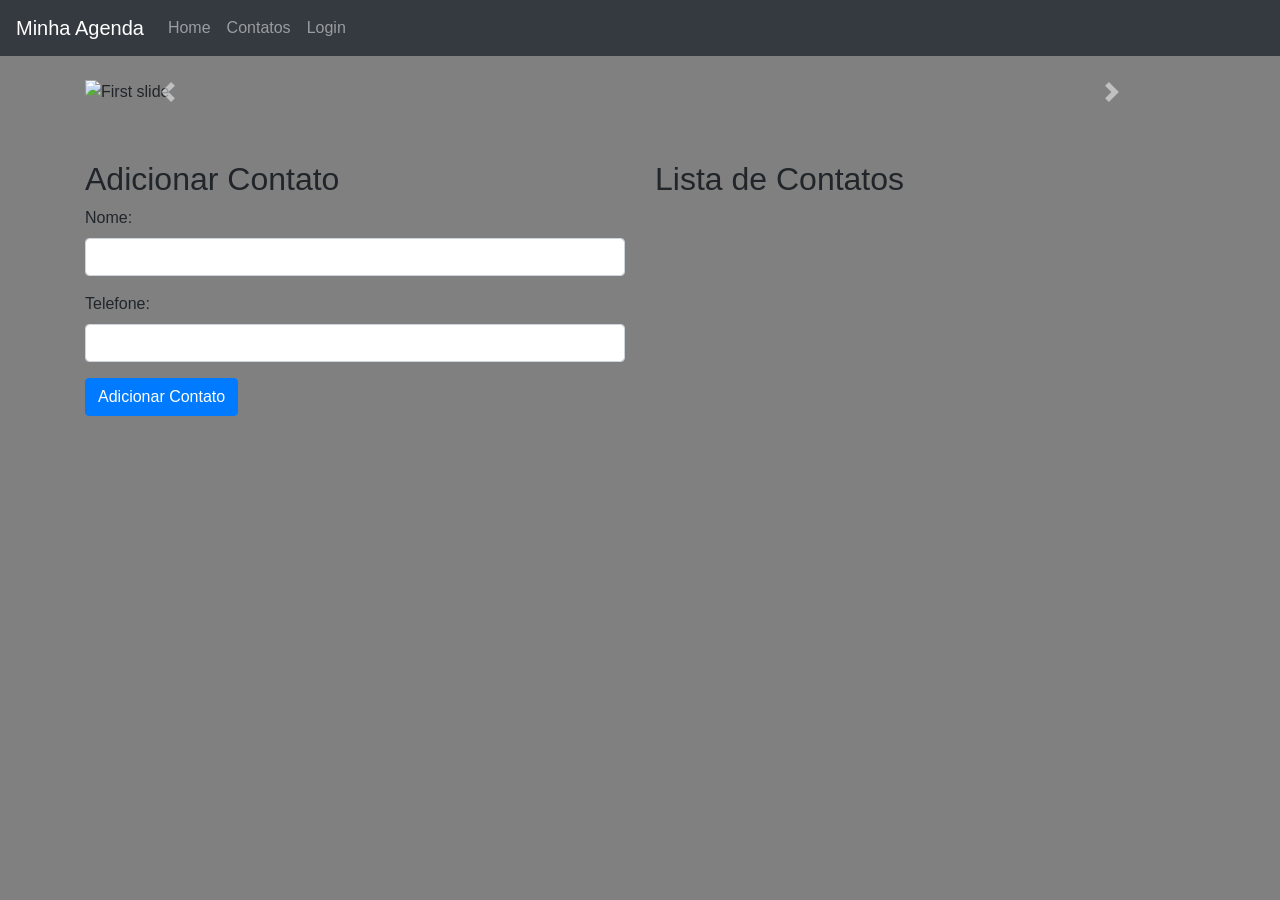
==== agendacrud-master/index.html @ 6f715bf1 "Add files via upload" ====
<!DOCTYPE html>
<html lang="pt-br">

<head>
    <meta charset="UTF-8">
    <meta name="viewport" content="width=device-width, initial-scale=1.0">
    <link href="https://maxcdn.bootstrapcdn.com/bootstrap/4.0.0/css/bootstrap.min.css" rel="stylesheet">
    <title>Agenda</title>
    <style>
        body {
            background-color: gray;
        }

        .row{
            padding-top: 5%;
        }

    </style>
</head>

<body>

    <nav class="navbar navbar-expand-lg navbar-dark bg-dark">

        <a class="navbar-brand" href="#">Minha Agenda</a>
        <button class="navbar-toggler" type="button" data-toggle="collapse" data-target="#navbarNav"
            aria-controls="navbarNav" aria-expanded="false" aria-label="Toggle navigation">
            <span class="navbar-toggler-icon"></span>
        </button>
        <div class="collapse navbar-collapse" id="navbarNav">
            <ul class="navbar-nav">
                <li class="nav-item">
                    <a class="nav-link" href="#">Home</a>
                </li>
                <li class="nav-item">
                    <a class="nav-link" href="#">Contatos</a>
                </li>
                <li class="nav-item">
                    <a class="nav-link" href="#">Login</a>
                </li>
            </ul>
        </div>
    </nav>

    <div class="container mt-4">
        <div id="carouselExample" class="carousel slide" data-ride="carousel">
            <div class="carousel-inner">
                <div class="carousel-item active">
                    <img class="d-block w-100" src="/images/foto1.jpg" alt="First slide">
                </div>
                <div class="carousel-item">
                    <img class="d-block w-100" src="/images/foto2.jpg" alt="Second slide">
                </div>
                <div class="carousel-item">
                    <img class="d-block w-100" src="/images/foto3.jpg" alt="Third slide">
                </div>
            </div>
            <a class="carousel-control-prev" href="#carouselExample" role="button" data-slide="prev">
                <span class="carousel-control-prev-icon" aria-hidden="true"></span>
                <span class="sr-only">Previous</span>
            </a>
            <a class="carousel-control-next" href="#carouselExample" role="button" data-slide="next">
                <span class="carousel-control-next-icon" aria-hidden="true"></span>
                <span class="sr-only">Next</span>
            </a>
        </div>


        <div class="row">
            <div class="col-md-6">
                <h2>Adicionar Contato</h2>
                <form id="addContactForm">
                    <div class="form-group">
                        <label for="name">Nome:</label>
                        <input type="text" class="form-control" id="name" required>
                    </div>
                    <div class="form-group">
                        <label for="phone">Telefone:</label>
                        <input type="tel" class="form-control" id="phone" required>
                    </div>
                    <button type="submit" class="btn btn-primary">Adicionar Contato</button>
                </form>
            </div>

            <div class="col-md-6">
                <h2>Lista de Contatos</h2>
                <ul id="contactList" class="list-group">
                    <!-- Os contatos serão exibidos aqui -->
                </ul>
            </div>
        </div>
    </div>

    <script src="https://code.jquery.com/jquery-3.2.1.slim.min.js"></script>
    <script src="https://cdnjs.cloudflare.com/ajax/libs/popper.js/1.12.9/umd/popper.min.js"></script>
    <script src="https://maxcdn.bootstrapcdn.com/bootstrap/4.0.0/js/bootstrap.min.js"></script>

    <script src="/js/illegal.js"></script>
</body>

</html>
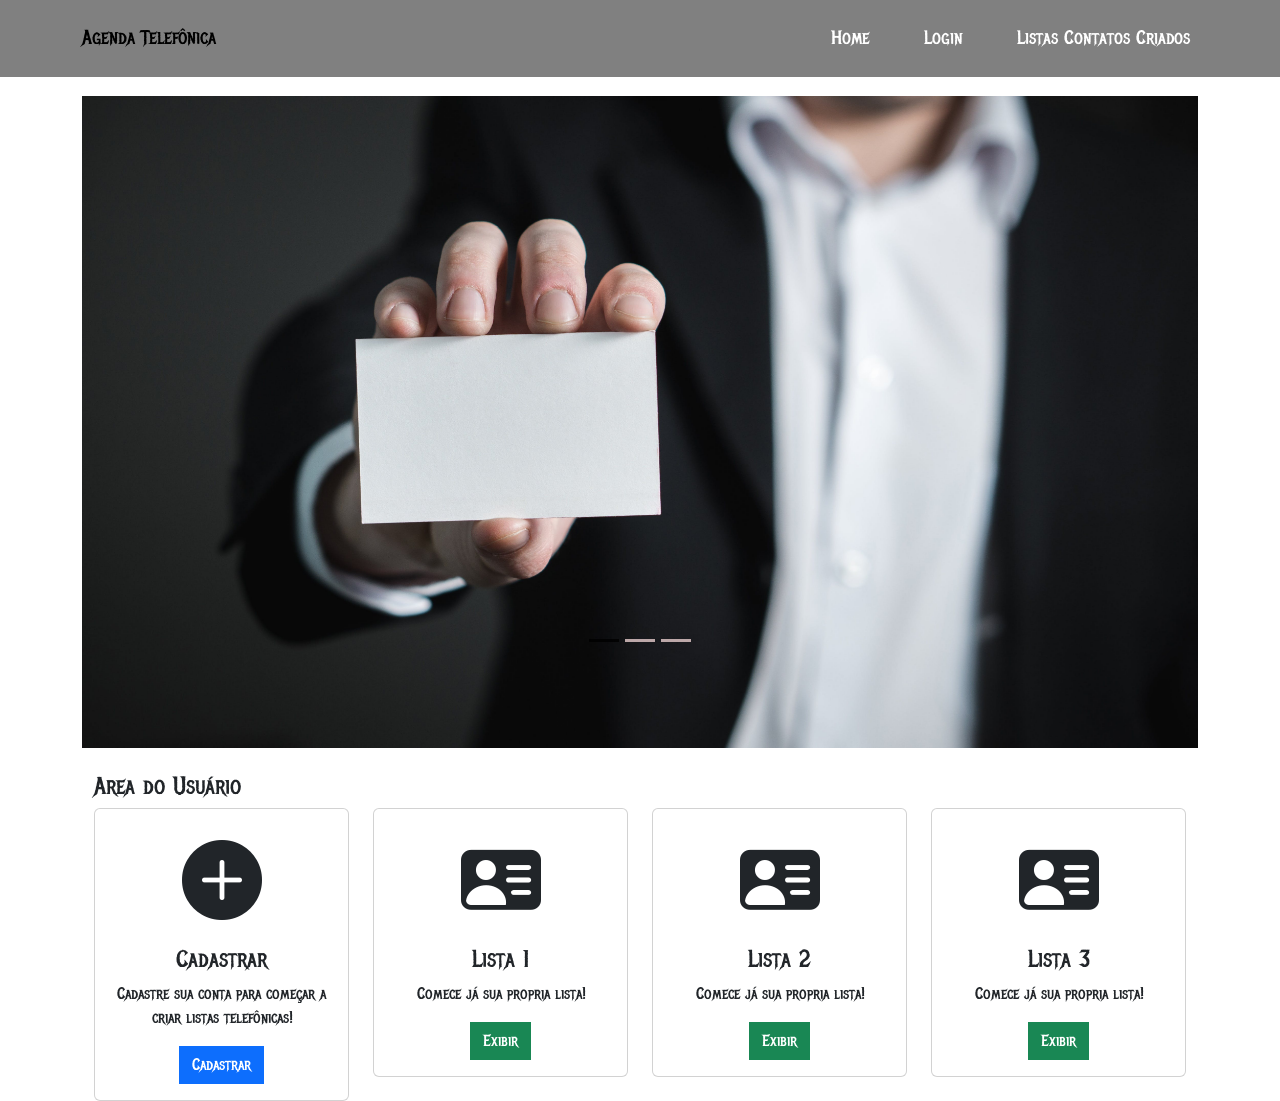
==== commit 7a925b82: "Add files via upload" ====
--- a/agendacrud-master/index.html
+++ b/agendacrud-master/index.html
@@ -3,99 +3,301 @@
 
 <head>
     <meta charset="UTF-8">
-    <meta name="viewport" content="width=device-width, initial-scale=1.0">
-    <link href="https://maxcdn.bootstrapcdn.com/bootstrap/4.0.0/css/bootstrap.min.css" rel="stylesheet">
-    <title>Agenda</title>
-    <style>
-        body {
-            background-color: gray;
-        }
-
-        .row{
-            padding-top: 5%;
-        }
-
-    </style>
+    <meta name="author">
+    <meta name="viewport" content="width=device-width, 
+        initial-scale=1.0, shrink-to-fit=no">
+    <title>Agenda Telefônica</title>
+
+    
+    <!-- Google Fonts - Metal Mania -->
+    <link rel="preconnect" href="https://fonts.googleapis.com">
+    <link rel="preconnect" href="https://fonts.gstatic.com" crossorigin>
+    <link
+        href="https://fonts.googleapis.com/css2?family=Metal+Mania&family=Nosifer&family=Playpen+Sans:wght@400;500;700&display=swap"
+        rel="stylesheet">
+
+    <!-- Bootstrap CSS -->
+    <link href="https://cdn.jsdelivr.net/npm/bootstrap@5.3.2/dist/css/bootstrap.min.css" rel="stylesheet"
+        integrity="sha384-T3c6CoIi6uLrA9TneNEoa7RxnatzjcDSCmG1MXxSR1GAsXEV/Dwwykc2MPK8M2HN" crossorigin="anonymous">
+
+    <!-- Bootstrap Icons -->
+    <link rel="stylesheet" href="https://cdn.jsdelivr.net/npm/bootstrap-icons@1.11.1/font/bootstrap-icons.css">
+
+    <!-- Meu CSS -->
+    <link rel="stylesheet" href="css/illegal.css">
 </head>
 
 <body>
-
-    <nav class="navbar navbar-expand-lg navbar-dark bg-dark">
-
-        <a class="navbar-brand" href="#">Minha Agenda</a>
-        <button class="navbar-toggler" type="button" data-toggle="collapse" data-target="#navbarNav"
-            aria-controls="navbarNav" aria-expanded="false" aria-label="Toggle navigation">
-            <span class="navbar-toggler-icon"></span>
-        </button>
-        <div class="collapse navbar-collapse" id="navbarNav">
-            <ul class="navbar-nav">
-                <li class="nav-item">
-                    <a class="nav-link" href="#">Home</a>
-                </li>
-                <li class="nav-item">
-                    <a class="nav-link" href="#">Contatos</a>
-                </li>
-                <li class="nav-item">
-                    <a class="nav-link" href="#">Login</a>
-                </li>
-            </ul>
+    <header>
+        <!-- Construçã da barra de navegação -->
+        <nav class="navbar navbar-expand-lg fixed-top bg-cor-menu">
+            <section class="container py-2">
+                <a href="" class="navbar-brand">
+                  
+                    <span>Agenda Telefônica</span>
+                </a>
+
+                
+                <section class="collapse navbar-collapse" id="navbar-items">
+                    <ul class="navbar-nav me-auto mb-0 mb-lg-0">
+                        <li class="nav-item"><a href="" class="nav-link">Home</a></li>
+                        <li class="nav-item"><a href="" class="nav-link">Login</a></li>
+                        <li class="nav-item"><a href="" class="nav-link">Listas Contatos Criados</a></li>
+                    </ul>
+                </section>
+            </section>
+        </nav>
+    </header>
+       
+        <!-- Início do slide -->
+        <section class="container" id="container-slider">
+            <section class="carousel slide" id="slider" data-bs-ride="carousel" data-bs-interval="500">
+                <section class="carousel-indicators">
+
+                    <button type="button" class="active" data-bs-target="#slider" data-bs-slide-to="0"
+                        aria-current="true" aria-label="Slide 1"></button>
+
+                    <button type="button" data-bs-target="#slider" data-bs-slide-to="1" aria-label="Slide 2"></button>
+
+                    <button type="button" data-bs-target="#slider" data-bs-slide-to="2" aria-label="Slide 3"></button>
+                </section>
+
+                <section class="carousel-inner">
+                    <section class="carousel-item active">
+                        <img src="images/img1.jpg" alt="" class="d-block w-100">
+                        
+                    </section>
+
+                    <section class="carousel-item">
+                        <img src="images/img2.jpg" alt="" class="d-block w-100">
+                      
+                    </section>
+
+                    <section class="carousel-item">
+                        <img src="images/img3.jpg" alt="" class="d-block w-100">
+                        
+                    </section>
+                </section>
+            </section>
+        </section>
+        <!-- Fim do slider -->
+
+        <!--Começo do Entrar-->
+      
+
+
+        <!-- Início do banner -->
+        <div class="container mt-4">
+      
+
+        <section class="container" id="container-banner">
+            <section class="row">
+
+                <section class="col-12">
+                    <h4 class="title">Area do Usuário</h4>
+                </section>
+
+                <section class="col-12 col-md-3">
+                    <section class="card">
+
+                        <section class="card-body texto">
+                            <i class="bi bi-plus-circle-fill"></i>
+                            <h4 class="card-title">Cadastrar</h4>
+                            <p class="card-text">
+                                Cadastre sua conta para começar a criar listas telefônicas!
+                            </p>
+
+                            <!-- Button trigger modal -->
+                            <button type="button" class="btn btn-primary" data-bs-toggle="modal"
+                                data-bs-target="#modalCreate">
+                                Cadastrar
+                            </button>
+                           
+
+                        </section>
+                    </section>
+                </section>
+
+                <section class="col-12 col-md-3">
+                    <section class="card">
+                        <section class="card-body texto">
+                            <i class="bi bi-person-vcard-fill"></i>
+                            <h4 class="card-title">Lista 1</h4>
+                            <p class="card-text">
+                              Comece já sua propria lista!
+                            </p>
+
+                            <button type="button" class="btn btn-success" data-bs-toggle="modal"
+                                data-bs-target="#modalView">Exibir
+                            </button>
+
+                        </section>
+                    </section>
+                </section>
+
+                
+                <section class="col-12 col-md-3">
+                    <section class="card">
+                        <section class="card-body texto">
+                            <i class="bi bi-person-vcard-fill"></i>
+                            <h4 class="card-title">Lista 2</h4>
+                            <p class="card-text">
+                                Comece já sua propria lista!
+                            </p>
+
+                            <button type="button" class="btn btn-success" data-bs-toggle="modal"
+                                data-bs-target="#modalView">Exibir
+                            </button>
+
+                        </section>
+                    </section>
+                </section>
+
+                
+                <section class="col-12 col-md-3">
+                    <section class="card">
+                        <section class="card-body texto">
+                            <i class="bi bi-person-vcard-fill"></i>
+                            <h4 class="card-title">Lista 3</h4>
+                            <p class="card-text">
+                                Comece já sua propria lista!
+                            </p>
+
+                            <button type="button" class="btn btn-success" data-bs-toggle="modal"
+                                data-bs-target="#modalView">Exibir
+                            </button>
+
+                        </section>
+                    </section>
+                </section>
+
+                
+              
+            </section>
+        </section>
         </div>
-    </nav>
-
-    <div class="container mt-4">
-        <div id="carouselExample" class="carousel slide" data-ride="carousel">
-            <div class="carousel-inner">
-                <div class="carousel-item active">
-                    <img class="d-block w-100" src="/images/foto1.jpg" alt="First slide">
-                </div>
-                <div class="carousel-item">
-                    <img class="d-block w-100" src="/images/foto2.jpg" alt="Second slide">
-                </div>
-                <div class="carousel-item">
-                    <img class="d-block w-100" src="/images/foto3.jpg" alt="Third slide">
-                </div>
-            </div>
-            <a class="carousel-control-prev" href="#carouselExample" role="button" data-slide="prev">
-                <span class="carousel-control-prev-icon" aria-hidden="true"></span>
-                <span class="sr-only">Previous</span>
-            </a>
-            <a class="carousel-control-next" href="#carouselExample" role="button" data-slide="next">
-                <span class="carousel-control-next-icon" aria-hidden="true"></span>
-                <span class="sr-only">Next</span>
-            </a>
-        </div>
-
-
-        <div class="row">
-            <div class="col-md-6">
-                <h2>Adicionar Contato</h2>
-                <form id="addContactForm">
-                    <div class="form-group">
-                        <label for="name">Nome:</label>
-                        <input type="text" class="form-control" id="name" required>
+       
+
+    <main class="container">
+
+    <!-- Modal Create -->
+    <section class="modal fade" id="modalCreate" tabindex="-1" aria-labelledby="exampleModalLabel" aria-hidden="true">
+        <section class="modal-dialog modal-dialog-centered modal-lg">
+            <section class="modal-content">
+                <section class="modal-header">
+                    <h1 class="modal-title fs-5" id="exampleModalLabel">Cadastro</h1>
+                    <button type="button" class="btn-close" data-bs-dismiss="modal" aria-label="Close"></button>
+                </section>
+                <section class="modal-body">
+                    <form>
+                        <div class="form-group row">
+                          <label for="inputEmail3" class="col-sm-2 col-form-label">Email</label>
+                          <div class="col-sm-10">
+                            <input type="email" class="form-control" id="inputEmail3" placeholder="Email">
+                          </div>
+                        </div>
+                        <div class="form-group row">
+                          <label for="inputPassword3" class="col-sm-2 col-form-label">Senha</label>
+                          <div class="col-sm-10">
+                            <input type="password" class="form-control" id="inputPassword3" placeholder="Senha">
+                          </div>
+                        </div>
+                        <fieldset class="form-group">
+                          <div class="row">
+                            <legend class="col-form-label col-sm-2 pt-0">Gênero</legend>
+                            <div class="col-sm-10">
+                              <div class="form-check">
+                                <input class="form-check-input" type="radio" name="gridRadios" id="gridRadios1" value="opcao1" checked>
+                                <label class="form-check-label" for="gridRadios1">
+                                  Masculino
+                                </label>
+                              </div>
+                              <div class="form-check">
+                                <input class="form-check-input" type="radio" name="gridRadios" id="gridRadios2" value="opcao2">
+                                <label class="form-check-label" for="gridRadios2">
+                                  Feminino
+                                </label>
+                              </div>
+                              <div class="form-check disabled">
+                                <input class="form-check-input" type="radio" name="gridRadios" id="gridRadios3" value="opcao3" disabled>
+                                <label class="form-check-label" for="gridRadios3">
+                                  Outro
+                                </label>
+                              </div>
+                            </div>
+                          </div>
+                        </fieldset>
+                        <div class="form-group row">
+                          <div class="col-sm-2">Teste do robô</div>
+                          <div class="col-sm-10">
+                            <div class="form-check">
+                              <input class="form-check-input" type="checkbox" id="gridCheck1">
+                              <label class="form-check-label" for="gridCheck1">
+                                Você é humano?
+                              </label>
+                            </div>
+                          </div>
+                        </div>
+                        
+                      </form>
+                </section>
+                <section class="modal-footer">
+                    <button type="button" class="btn btn-secondary" data-bs-dismiss="modal">Cancelar</button>
+                    <button type="button" class="btn btn-primary">Cadastrar</button>
+                </section>
+            </section>
+        </section>
+    </section>
+
+    <!-- Modal View -->
+    <section class="modal fade" id="modalView" tabindex="-1" aria-labelledby="exampleModalLabel" aria-hidden="true">
+        <section class="modal-dialog modal-dialog-centered modal-xl">
+            <section class="modal-content">
+                <section class="modal-header">
+                    <h1 class="modal-title fs-5" id="exampleModalLabel">Agenda</h1>
+                    <button type="button" class="btn-close" data-bs-dismiss="modal" aria-label="Close"></button>
+                </section>
+                <section class="modal-body">
+                    <div class="row">
+                        <div class="col-md-6">
+                            <h2>Adicionar Contato</h2>
+                            <form id="addContactForm">
+                                <div class="form-group">
+                                    <label for="name">Nome:</label>
+                                    <input type="text" class="form-control" id="name" required>
+                                </div>
+                                <div class="form-group">
+                                    <label for="phone">Telefone:</label>
+                                    <input type="tel" class="form-control" id="phone" required>
+                                </div>
+                                <button type="submit" class="btn btn-primary">Adicionar Contato</button>
+                            </form>
+                        </div>
+            
+                        <div class="col-md-6">
+                            <h2>Lista de Contatos</h2>
+                            <ul id="contactList" class="list-group">
+                                <!-- Os contatos serão exibidos aqui -->
+                            </ul>
+                        </div>
                     </div>
-                    <div class="form-group">
-                        <label for="phone">Telefone:</label>
-                        <input type="tel" class="form-control" id="phone" required>
-                    </div>
-                    <button type="submit" class="btn btn-primary">Adicionar Contato</button>
-                </form>
-            </div>
-
-            <div class="col-md-6">
-                <h2>Lista de Contatos</h2>
-                <ul id="contactList" class="list-group">
-                    <!-- Os contatos serão exibidos aqui -->
-                </ul>
-            </div>
-        </div>
-    </div>
-
-    <script src="https://code.jquery.com/jquery-3.2.1.slim.min.js"></script>
-    <script src="https://cdnjs.cloudflare.com/ajax/libs/popper.js/1.12.9/umd/popper.min.js"></script>
-    <script src="https://maxcdn.bootstrapcdn.com/bootstrap/4.0.0/js/bootstrap.min.js"></script>
-
-    <script src="/js/illegal.js"></script>
+                </section>
+                <section class="modal-footer">
+                    <button type="button" class="btn btn-secondary" data-bs-dismiss="modal">Fechar</button>
+                    <button type="button" class="btn btn-primary">Visualizar</button>
+                </section>
+            </section>
+        </section>
+    </section>
+    <footer></footer>
+
+    <!-- Bootstrap JS -->
+    <script src="https://cdn.jsdelivr.net/npm/bootstrap@5.3.2/dist/js/bootstrap.bundle.min.js"
+        integrity="sha384-C6RzsynM9kWDrMNeT87bh95OGNyZPhcTNXj1NW7RuBCsyN/o0jlpcV8Qyq46cDfL"
+        crossorigin="anonymous"></script>
+
+    <!-- Meu JS -->
+    <script src="js/illegal.js"></script>
 </body>
 
 </html>
--- a/agendacrud-master/css/illegal.css
+++ b/agendacrud-master/css/illegal.css
@@ -0,0 +1,107 @@
+/* Resetar as definições do navegador*/
+* {
+    margin: 0;
+    padding: 0;
+    box-sizing: border-box;
+    text-rendering: optimizeLegibility;
+    font-family: 'Metal Mania', serif;
+}
+
+/* Definindo a cor do menu */
+.bg-cor-menu {
+    background: gray;
+}
+
+/* Organizando os itens do menu */
+#navbar-items .navbar-nav {
+    display: flex;
+    justify-content: flex-end;
+    width: 100%;
+}
+
+/* Ajustando os links */
+#navbar-items a {
+    color: white;
+    font-size: 1.2em;
+    margin-left: 2em;
+}
+
+#container-banner {
+    margin-top: 1em;
+}
+
+i {
+    font-size: 5em;    
+}
+
+.texto {
+    text-align: center;
+}
+
+/* Definições do slider (galeria) */
+
+#container-slider {
+    margin-top: 6em;
+}
+
+#slider {
+    margin-top: 6em;
+    margin-bottom: 1em;
+  }
+  
+  #slider .carousel-caption {
+    bottom: 3em;
+  }
+  
+  #slider .carousel-caption h5 {
+    font-size: 2.5em;
+    text-shadow: #000 2px 2px;
+  }
+  
+  .btn {
+    border-radius: 0;
+  }
+  
+  #slider .btn {
+    padding: 0.3em 0.8em;
+    font-size: 1em;
+    margin-top: 1em;
+  }
+  
+  .carousel-control-prev,
+  .carousel-control-next {
+    opacity: 0.7;
+  }
+  
+  .carousel-control-prev i,
+  .carousel-control-next i {
+    color: rgb(233, 229, 229);
+    font-size: 3em;
+  }
+  
+  .carousel-indicators [data-bs-target] {
+    background-color: rgb(231, 204, 204);
+    opacity: 0.8;
+  }
+  
+  .carousel-indicators .active {
+    background-color: #000;
+  }
+  
+  @media (min-width: 768px) {
+    #slider .carousel-caption {
+      bottom: 7em;
+    }
+    #slider .carousel-caption h5 {
+      font-size: 4em;
+      text-shadow: #000 2px 3px;
+    }
+    #slider .btn {
+      padding: 0.6em 1.6em;
+      font-size: 1.2em;
+      margin-top: 1em;
+    }
+    .carousel-indicators {
+      bottom: 5em;
+    }
+  }
